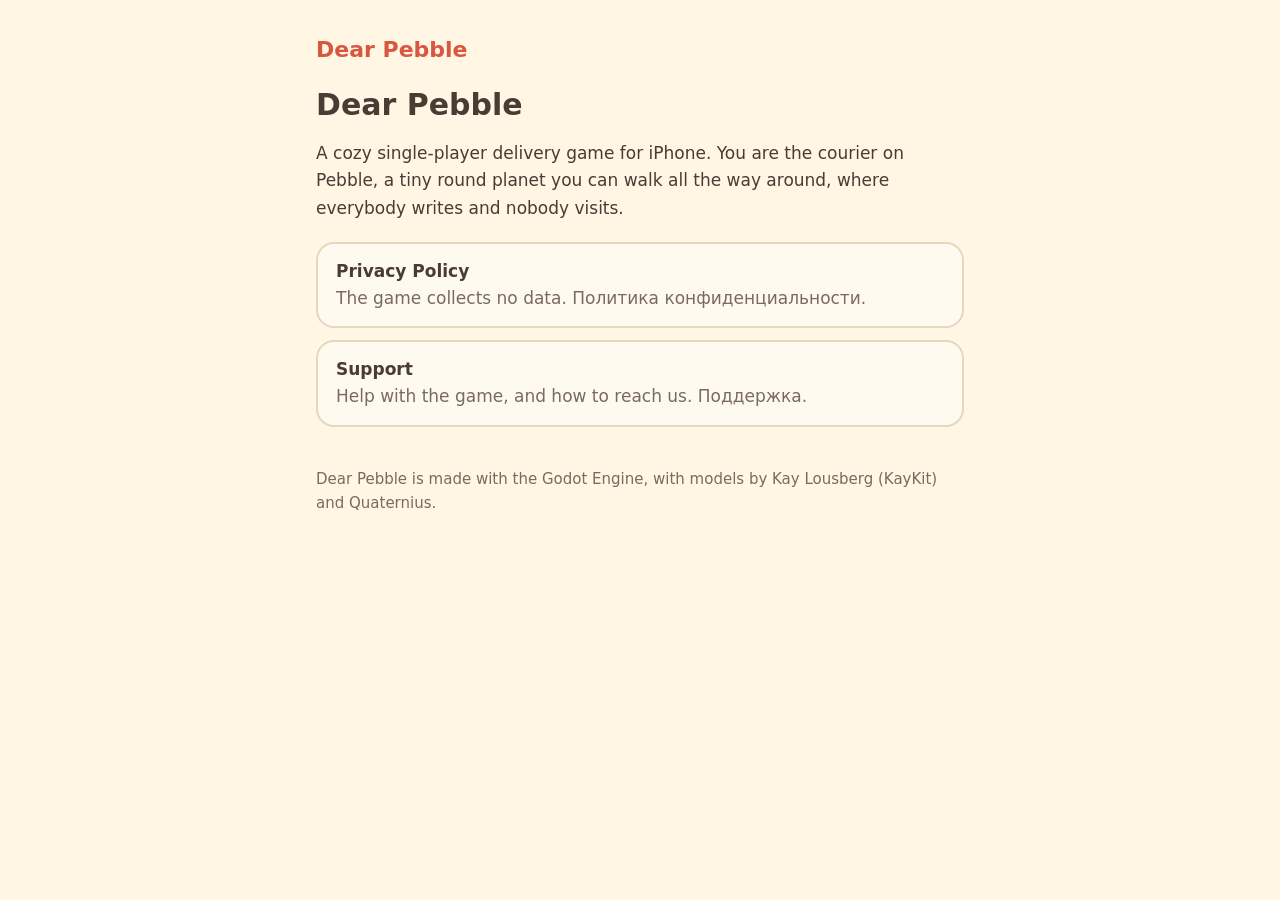
==== index.html @ 10043bc9 "Privacy policy and support pages for Dear Pebble A landing page, the privacy policy and the support " ====
<!doctype html>
<html lang="en">
<head>
<meta charset="utf-8">
<meta name="viewport" content="width=device-width, initial-scale=1">
<title>Dear Pebble</title>
<meta name="description" content="Privacy policy and support for Dear Pebble, a cozy delivery game for iPhone.">
<link rel="stylesheet" href="style.css">
</head>
<body>
<main>
<header class="top"><a class="brand" href="./">Dear Pebble</a></header>
<h1>Dear Pebble</h1>
<p>A cozy single-player delivery game for iPhone. You are the courier on Pebble, a tiny round planet you can walk all the way around, where everybody writes and nobody visits.</p>
<div class="links">
  <a href="privacy.html">Privacy Policy<span>The game collects no data. Политика конфиденциальности.</span></a>
  <a href="support.html">Support<span>Help with the game, and how to reach us. Поддержка.</span></a>
</div>
<footer>Dear Pebble is made with the Godot Engine, with models by Kay Lousberg (KayKit) and Quaternius.</footer>
</main>
</body>
</html>
---- style.css ----
:root {
  --paper: #fff6e4; --card: #fffaf0; --ink: #4a3b34; --soft: #7a6a60;
  --accent: #d9573f; --honey: #ffc93c; --line: #e6d8bd;
}
@media (prefers-color-scheme: dark) {
  :root { --paper: #2a2320; --card: #342c28; --ink: #f6ead0; --soft: #c9b9a2; --accent: #ff8f6b; --honey: #ffc93c; --line: #4a3f39; }
}
* { box-sizing: border-box; }
html { -webkit-text-size-adjust: 100%; }
body {
  margin: 0; background: var(--paper); color: var(--ink);
  font: 17px/1.6 ui-rounded, "SF Pro Rounded", "Nunito", system-ui, -apple-system, "Segoe UI", Roboto, sans-serif;
}
main { max-width: 680px; margin: 0 auto; padding: 32px 16px 64px; }
header.top { display: flex; justify-content: space-between; align-items: baseline; gap: 12px; flex-wrap: wrap; margin-bottom: 20px; }
.brand { font-weight: 800; font-size: 22px; color: var(--accent); text-decoration: none; }
nav a { color: var(--ink); margin-left: 14px; }
nav a:first-child { margin-left: 0; }
h1 { font-size: 30px; line-height: 1.2; margin: 8px 0 4px; }
h2 { font-size: 20px; margin: 28px 0 6px; }
p, li { text-wrap: pretty; }
a { color: var(--accent); }
.date { color: var(--soft); margin: 0 0 16px; }
.card { background: var(--card); border: 2px solid var(--line); border-radius: 20px; padding: 18px 20px; margin: 16px 0; }
.card.short { border-color: var(--honey); }
.card p:first-child, .card h2:first-child { margin-top: 0; }
.card p:last-child, .card ul:last-child { margin-bottom: 0; }
ul { padding-left: 22px; }
hr { border: 0; border-top: 2px dashed var(--line); margin: 40px 0; }
.links { display: grid; gap: 12px; margin-top: 20px; }
.links a { display: block; background: var(--card); border: 2px solid var(--line); border-radius: 18px; padding: 14px 18px; text-decoration: none; color: var(--ink); font-weight: 700; }
.links a span { display: block; font-weight: 400; color: var(--soft); }
footer { color: var(--soft); font-size: 15px; margin-top: 40px; }
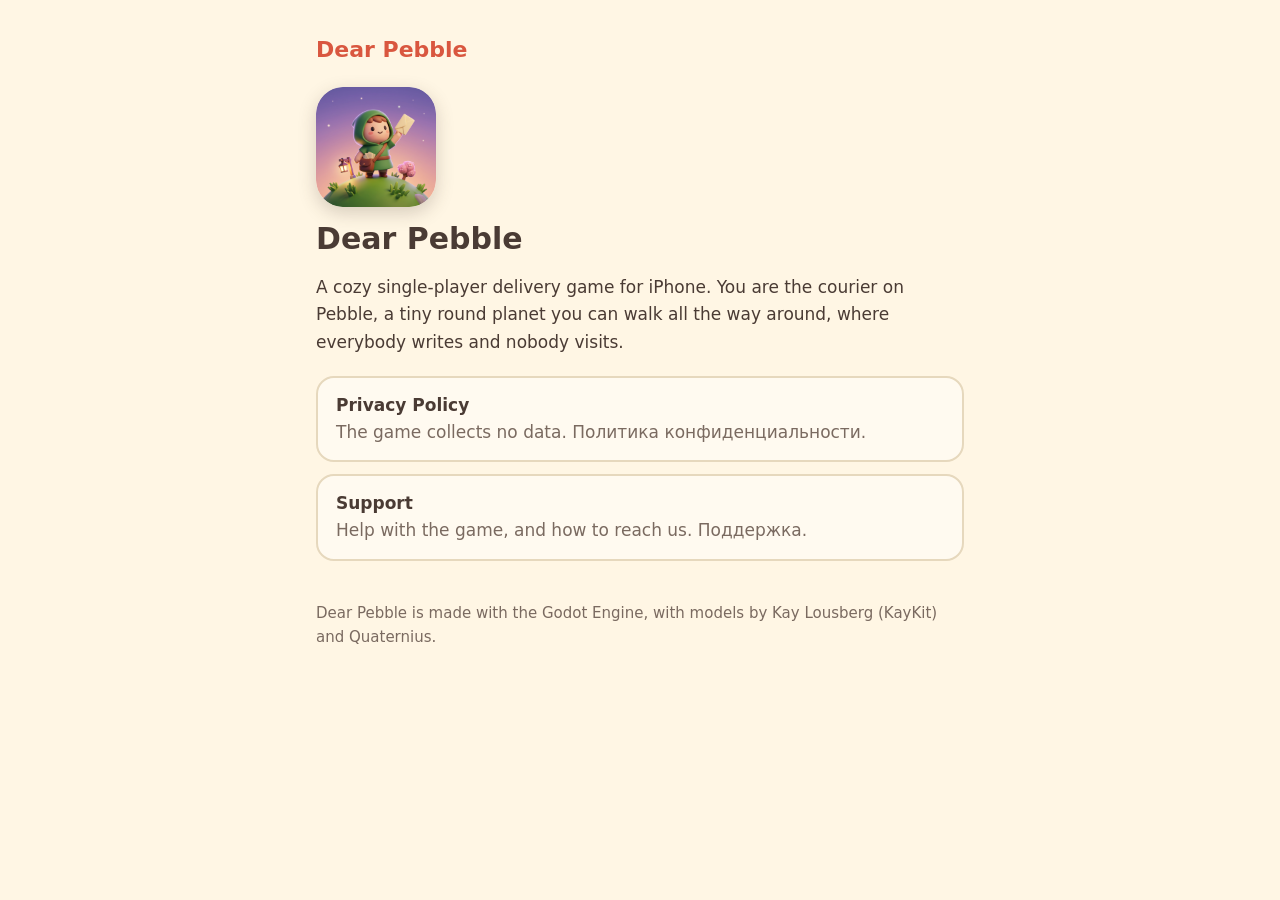
==== commit bb83149c: "The game's icon on every page and on the landing page Co-Authored-By: Claude Opus 5.5 <noreply@anthr" ====
--- a/index.html
+++ b/index.html
@@ -6,10 +6,13 @@
 <title>Dear Pebble</title>
 <meta name="description" content="Privacy policy and support for Dear Pebble, a cozy delivery game for iPhone.">
 <link rel="stylesheet" href="style.css">
+<link rel="icon" type="image/png" href="favicon.png">
+<link rel="apple-touch-icon" href="apple-touch-icon.png">
 </head>
 <body>
 <main>
 <header class="top"><a class="brand" href="./">Dear Pebble</a></header>
+<img class="app-icon" src="icon.png" width="120" height="120" alt="The Dear Pebble app icon: a courier on a tiny planet holding up a letter">
 <h1>Dear Pebble</h1>
 <p>A cozy single-player delivery game for iPhone. You are the courier on Pebble, a tiny round planet you can walk all the way around, where everybody writes and nobody visits.</p>
 <div class="links">
--- a/style.css
+++ b/style.css
@@ -31,3 +31,4 @@
 .links a { display: block; background: var(--card); border: 2px solid var(--line); border-radius: 18px; padding: 14px 18px; text-decoration: none; color: var(--ink); font-weight: 700; }
 .links a span { display: block; font-weight: 400; color: var(--soft); }
 footer { color: var(--soft); font-size: 15px; margin-top: 40px; }
+.app-icon { display: block; border-radius: 27px; margin: 8px 0 14px; box-shadow: 0 6px 18px rgba(74, 59, 52, 0.22); }
